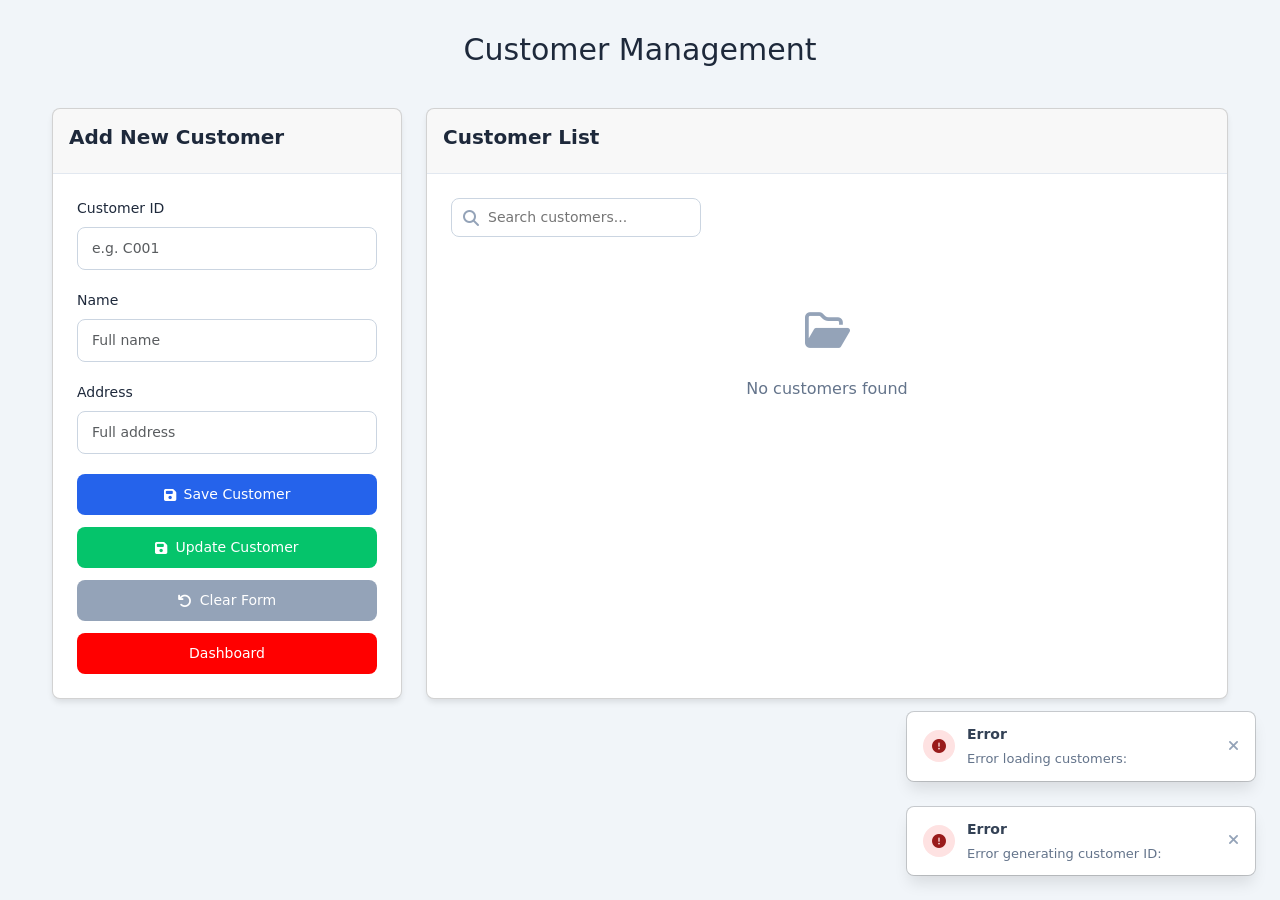
==== 14_Springboot_Frontend/target/classes/lk/ijse/customer.html @ ac52ed19 "commit" ====
<!DOCTYPE html>
<html lang="en">
<head>
    <meta charset="UTF-8">
    <meta name="viewport" content="width=device-width, initial-scale=1.0">
    <title>Customer Management</title>
    <link rel="stylesheet" href="https://cdnjs.cloudflare.com/ajax/libs/font-awesome/6.4.0/css/all.min.css">
    <link href="https://cdn.jsdelivr.net/npm/bootstrap@5.3.2/dist/css/bootstrap.min.css" rel="stylesheet">
    <link href="https://cdn.jsdelivr.net/npm/bootstrap-icons@1.11.1/font/bootstrap-icons.css" rel="stylesheet">

    <style>
        :root {
            --primary: #2563eb;
            --primary-dark: #1d4ed8;
            --danger: #ef4444;
            --success: #10b981;
            --dark: #1e293b;
            --light: #f8fafc;
            --gray: #e2e8f0;
            --text: #334155;
            --border: #cbd5e1;
            --shadow: 0 4px 6px -1px rgba(0, 0, 0, 0.1);
            --radius: 8px;
        }

        * {
            margin: 0;
            padding: 0;
            box-sizing: border-box;
        }

        body {
            font-family: 'Segoe UI', system-ui, -apple-system, sans-serif;
            background-color: #f1f5f9;
            color: var(--text);
            line-height: 1.5;
            padding: 2rem;
        }

        .container {
            max-width: 1200px;
            margin: 0 auto;
        }

        header {
            margin-bottom: 2rem;
        }

        h1 {
            color: var(--dark);
            font-size: 1.875rem;
            margin-bottom: 0.5rem;
        }

        .content-wrapper {
            display: grid;
            grid-template-columns: 350px 1fr;
            gap: 1.5rem;
        }

        @media (max-width: 992px) {
            .content-wrapper {
                grid-template-columns: 1fr;
            }
        }

        .card {
            background-color: white;
            border-radius: var(--radius);
            box-shadow: var(--shadow);
            overflow: hidden;
        }

        .card-header {
            padding: 1rem;
            border-bottom: 1px solid var(--gray);
        }

        .card-title {
            font-size: 1.25rem;
            font-weight: 600;
            color: var(--dark);
        }

        .card-body {
            padding: 1.5rem;
        }

        /* Form */
        .form-group {
            margin-bottom: 1.25rem;
        }

        label {
            display: block;
            margin-bottom: 0.5rem;
            font-weight: 500;
            color: var(--dark);
            font-size: 0.875rem;
        }

        .form-control {
            width: 100%;
            padding: 0.625rem 0.875rem;
            border: 1px solid var(--border);
            border-radius: var(--radius);
            font-size: 0.875rem;
        }

        .form-control:focus {
            outline: none;
            border-color: var(--primary);
            box-shadow: 0 0 0 3px rgba(37, 99, 235, 0.1);
        }

        .btn {
            display: inline-flex;
            align-items: center;
            justify-content: center;
            padding: 0.625rem 1rem;
            background-color: var(--primary);
            color: white;
            border: none;
            border-radius: var(--radius);
            font-weight: 500;
            font-size: 0.875rem;
            cursor: pointer;
            transition: background-color 0.2s, transform 0.1s;
        }

        .btn:hover {
            background-color: var(--primary-dark);
        }

        .btn:active {
            transform: translateY(1px);
        }

        .btn i {
            margin-right: 0.5rem;
        }

        .btn-block {
            width: 100%;
        }

        .btn-danger {
            background-color: var(--danger);
        }

        .btn-sm {
            padding: 0.375rem 0.75rem;
            font-size: 0.75rem;
        }

        .btn-icon {
            width: 2rem;
            height: 2rem;
            padding: 0;
            display: inline-flex;
            align-items: center;
            justify-content: center;
        }

        .btn-icon i {
            margin-right: 0;
        }

        /* Table */
        .table-controls {
            display: flex;
            justify-content: space-between;
            align-items: center;
            margin-bottom: 1rem;
        }

        .search-container {
            position: relative;
            width: 250px;
        }

        .search-input {
            width: 100%;
            padding: 0.5rem 1rem 0.5rem 2.25rem;
            border: 1px solid var(--border);
            border-radius: var(--radius);
            font-size: 0.875rem;
        }

        .search-icon {
            position: absolute;
            left: 0.75rem;
            top: 50%;
            transform: translateY(-50%);
            color: #94a3b8;
        }

        table {
            width: 100%;
            border-collapse: collapse;
        }

        th, td {
            text-align: left;
            padding: 0.75rem 1rem;
            border-bottom: 1px solid var(--gray);
            font-size: 0.875rem;
        }

        th {
            font-weight: 600;
            color: var(--dark);
            background-color: #f8fafc;
        }

        tr:last-child td {
            border-bottom: none;
        }

        tr:hover {
            background-color: #f8fafc;
        }

        .action-cell {
            width: 120px;
            white-space: nowrap;
        }

        .empty-table {
            padding: 3rem 1rem;
            text-align: center;
            color: #64748b;
        }

        .empty-icon {
            font-size: 2.5rem;
            color: #94a3b8;
            margin-bottom: 1rem;
        }

        /* Toast Notification */
        .toast-container {
            position: fixed;
            bottom: 1.5rem;
            right: 1.5rem;
            z-index: 1010;
        }

        .toast {
            display: flex;
            align-items: center;
            padding: 0.75rem 1rem;
            background-color: white;
            border-radius: var(--radius);
            box-shadow: 0 10px 15px -3px rgba(0, 0, 0, 0.1);
            margin-top: 0.75rem;
            transform: translateX(150%);
            transition: transform 0.3s;
            max-width: 350px;
        }

        .toast.show {
            transform: translateX(0);
        }

        .toast.success .toast-icon {
            background-color: #dcfce7;
            color: #166534;
        }

        .toast.error .toast-icon {
            background-color: #fee2e2;
            color: #991b1b;
        }

        .toast-icon {
            width: 2rem;
            height: 2rem;
            border-radius: 50%;
            display: flex;
            align-items: center;
            justify-content: center;
            margin-right: 0.75rem;
            flex-shrink: 0;
        }

        .toast-content {
            flex-grow: 1;
        }

        .toast-title {
            font-weight: 600;
            font-size: 0.875rem;
            margin-bottom: 0.25rem;
        }

        .toast-message {
            font-size: 0.8125rem;
            color: #64748b;
        }

        .toast-close {
            background: none;
            border: none;
            color: #94a3b8;
            cursor: pointer;
            padding: 0.5rem;
            margin: -0.5rem;
            flex-shrink: 0;
        }

        /* Confirmations */
        .confirm-delete {
            display: none;
            background-color: #fee2e2;
            border: 1px solid #fecaca;
            border-radius: var(--radius);
            padding: 0.75rem;
            margin-top: 0.5rem;
        }

        .confirm-delete.show {
            display: block;
        }

        .confirm-message {
            color: #991b1b;
            font-size: 0.875rem;
            margin-bottom: 0.75rem;
        }

        .confirm-actions {
            display: flex;
            gap: 0.5rem;
        }
    </style>
</head>
<body>
<!-- Navbar container -->
<div id="navbar-container"></div>

<div class="container">
    <header style="display: flex ;align-items: center; justify-content: center ; gap: 50px" >
        <h1>Customer Management</h1>
    </header>


    <div class="content-wrapper">
        <!-- Form Card -->
        <div class="card">
            <div class="card-header">
                <h2 class="card-title" id="formTitle">Add New Customer</h2>
            </div>
            <div class="card-body">
                <form id="customerForm">
                    <div class="form-group">
                        <label for="customerId">Customer ID</label>
                        <input type="text" class="form-control" id="customerId" placeholder="e.g. C001" required>
                    </div>
                    <div class="form-group">
                        <label for="customerName">Name</label>
                        <input type="text" class="form-control" id="customerName" placeholder="Full name" required>
                    </div>
                    <div class="form-group">
                        <label for="customerAddress">Address</label>
                        <input type="text" class="form-control" id="customerAddress" placeholder="Full address">
                    </div>

                    <button type="submit" class="btn btn-block" id="saveCustomerBtn">
                        <i class="fas fa-save"></i> Save Customer
                    </button>

                    <button type="submit" class="btn btn-block" id="updateCustomerBtn" style="background-color: #05c46b; margin-top: 0.75rem;">
                        <i class="fas fa-save"></i> Update Customer
                    </button>

                    <button type="button" class="btn btn-block" id="resetFormBtn" style="background-color: #94a3b8; margin-top: 0.75rem;">
                        <i class="fas fa-undo"></i> Clear Form
                    </button>
                    <button type="button" class="btn btn-block" id="dashboardBtn" style="background-color: #ff0000; margin-top: 0.75rem;">
                        <a href="dashboard.html" style="text-decoration: none; color: white;">Dashboard</a>
                    </button>

                    <div id="confirmDelete" class="confirm-delete">
                        <p class="confirm-message">Are you sure you want to delete this customer? This action cannot be undone.</p>
                        <div class="confirm-actions">
                            <button type="button" class="btn btn-sm" id="cancelDeleteBtn" style="background-color: #94a3b8;">
                                Cancel
                            </button>
                            <button type="button" class="btn btn-sm btn-danger" id="confirmDeleteBtn">
                                <i class="fas fa-trash"></i> Delete
                            </button>
                        </div>
                    </div>
                </form>
            </div>
        </div>

        <!-- Table Card -->
        <div class="card">
            <div class="card-header">
                <h2 class="card-title">Customer List</h2>
            </div>
            <div class="card-body">
                <div class="table-controls">
                    <div class="search-container">
                        <i class="fas fa-search search-icon"></i>
                        <input type="text" class="search-input" id="searchInput" placeholder="Search customers...">
                    </div>
                </div>

                <div style="overflow-x: auto;">
                    <table id="customerTable">
                        <thead>
                        <tr>
                            <th>ID</th>
                            <th>Name</th>
                            <th>Address</th>
                            <th>Actions</th>
                        </tr>
                        </thead>
                        <tbody id="customerTableBody">
                        <!-- Customer data will be loaded here -->
                        </tbody>
                    </table>

                    <div id="emptyTable" class="empty-table">
                        <div class="empty-icon">
                            <i class="far fa-folder-open"></i>
                        </div>
                        <p>No customers found</p>
                    </div>
                </div>
            </div>
        </div>
    </div>
</div>

<div class="toast-container" id="toastContainer"></div>

<script src="js/jquery-3.7.1.min.js"></script>
<!-- Before closing body tag -->
<script src="https://cdn.jsdelivr.net/npm/bootstrap@5.3.2/dist/js/bootstrap.bundle.min.js"></script>
<script>
    $(document).ready(function() {
        // Load navbar
        $("#navbar-container").load("navbar.html", function(response, status, xhr) {
            if (status == "error") {
                console.log("Error loading navbar: " + xhr.status + " " + xhr.statusText);
            } else {
                // After navbar is loaded, set active state
                $('.nav-link').removeClass('active');
                $('[data-page="customer"]').addClass('active');
            }
        });
    });
</script>
<script src="js/customer.js"></script>
</body>
</html>
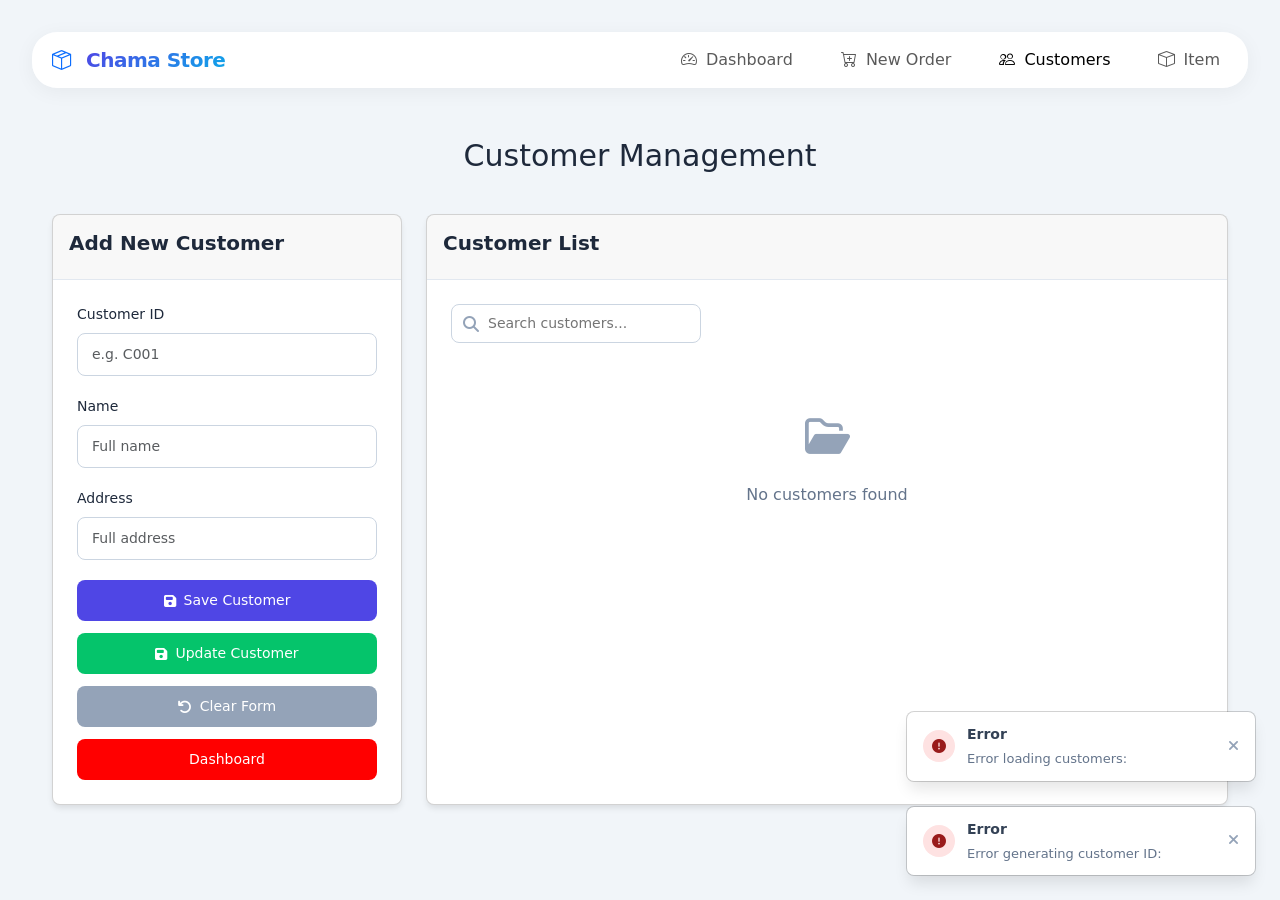
==== commit 8c89e548: "commit" ====
--- a/14_Springboot_Frontend/target/classes/lk/ijse/customer.html
+++ b/14_Springboot_Frontend/target/classes/lk/ijse/customer.html
@@ -7,337 +7,12 @@
     <link rel="stylesheet" href="https://cdnjs.cloudflare.com/ajax/libs/font-awesome/6.4.0/css/all.min.css">
     <link href="https://cdn.jsdelivr.net/npm/bootstrap@5.3.2/dist/css/bootstrap.min.css" rel="stylesheet">
     <link href="https://cdn.jsdelivr.net/npm/bootstrap-icons@1.11.1/font/bootstrap-icons.css" rel="stylesheet">
-
-    <style>
-        :root {
-            --primary: #2563eb;
-            --primary-dark: #1d4ed8;
-            --danger: #ef4444;
-            --success: #10b981;
-            --dark: #1e293b;
-            --light: #f8fafc;
-            --gray: #e2e8f0;
-            --text: #334155;
-            --border: #cbd5e1;
-            --shadow: 0 4px 6px -1px rgba(0, 0, 0, 0.1);
-            --radius: 8px;
-        }
-
-        * {
-            margin: 0;
-            padding: 0;
-            box-sizing: border-box;
-        }
-
-        body {
-            font-family: 'Segoe UI', system-ui, -apple-system, sans-serif;
-            background-color: #f1f5f9;
-            color: var(--text);
-            line-height: 1.5;
-            padding: 2rem;
-        }
-
-        .container {
-            max-width: 1200px;
-            margin: 0 auto;
-        }
-
-        header {
-            margin-bottom: 2rem;
-        }
-
-        h1 {
-            color: var(--dark);
-            font-size: 1.875rem;
-            margin-bottom: 0.5rem;
-        }
-
-        .content-wrapper {
-            display: grid;
-            grid-template-columns: 350px 1fr;
-            gap: 1.5rem;
-        }
-
-        @media (max-width: 992px) {
-            .content-wrapper {
-                grid-template-columns: 1fr;
-            }
-        }
-
-        .card {
-            background-color: white;
-            border-radius: var(--radius);
-            box-shadow: var(--shadow);
-            overflow: hidden;
-        }
-
-        .card-header {
-            padding: 1rem;
-            border-bottom: 1px solid var(--gray);
-        }
-
-        .card-title {
-            font-size: 1.25rem;
-            font-weight: 600;
-            color: var(--dark);
-        }
-
-        .card-body {
-            padding: 1.5rem;
-        }
-
-        /* Form */
-        .form-group {
-            margin-bottom: 1.25rem;
-        }
-
-        label {
-            display: block;
-            margin-bottom: 0.5rem;
-            font-weight: 500;
-            color: var(--dark);
-            font-size: 0.875rem;
-        }
-
-        .form-control {
-            width: 100%;
-            padding: 0.625rem 0.875rem;
-            border: 1px solid var(--border);
-            border-radius: var(--radius);
-            font-size: 0.875rem;
-        }
-
-        .form-control:focus {
-            outline: none;
-            border-color: var(--primary);
-            box-shadow: 0 0 0 3px rgba(37, 99, 235, 0.1);
-        }
-
-        .btn {
-            display: inline-flex;
-            align-items: center;
-            justify-content: center;
-            padding: 0.625rem 1rem;
-            background-color: var(--primary);
-            color: white;
-            border: none;
-            border-radius: var(--radius);
-            font-weight: 500;
-            font-size: 0.875rem;
-            cursor: pointer;
-            transition: background-color 0.2s, transform 0.1s;
-        }
-
-        .btn:hover {
-            background-color: var(--primary-dark);
-        }
-
-        .btn:active {
-            transform: translateY(1px);
-        }
-
-        .btn i {
-            margin-right: 0.5rem;
-        }
-
-        .btn-block {
-            width: 100%;
-        }
-
-        .btn-danger {
-            background-color: var(--danger);
-        }
-
-        .btn-sm {
-            padding: 0.375rem 0.75rem;
-            font-size: 0.75rem;
-        }
-
-        .btn-icon {
-            width: 2rem;
-            height: 2rem;
-            padding: 0;
-            display: inline-flex;
-            align-items: center;
-            justify-content: center;
-        }
-
-        .btn-icon i {
-            margin-right: 0;
-        }
-
-        /* Table */
-        .table-controls {
-            display: flex;
-            justify-content: space-between;
-            align-items: center;
-            margin-bottom: 1rem;
-        }
-
-        .search-container {
-            position: relative;
-            width: 250px;
-        }
-
-        .search-input {
-            width: 100%;
-            padding: 0.5rem 1rem 0.5rem 2.25rem;
-            border: 1px solid var(--border);
-            border-radius: var(--radius);
-            font-size: 0.875rem;
-        }
-
-        .search-icon {
-            position: absolute;
-            left: 0.75rem;
-            top: 50%;
-            transform: translateY(-50%);
-            color: #94a3b8;
-        }
-
-        table {
-            width: 100%;
-            border-collapse: collapse;
-        }
-
-        th, td {
-            text-align: left;
-            padding: 0.75rem 1rem;
-            border-bottom: 1px solid var(--gray);
-            font-size: 0.875rem;
-        }
-
-        th {
-            font-weight: 600;
-            color: var(--dark);
-            background-color: #f8fafc;
-        }
-
-        tr:last-child td {
-            border-bottom: none;
-        }
-
-        tr:hover {
-            background-color: #f8fafc;
-        }
-
-        .action-cell {
-            width: 120px;
-            white-space: nowrap;
-        }
-
-        .empty-table {
-            padding: 3rem 1rem;
-            text-align: center;
-            color: #64748b;
-        }
-
-        .empty-icon {
-            font-size: 2.5rem;
-            color: #94a3b8;
-            margin-bottom: 1rem;
-        }
-
-        /* Toast Notification */
-        .toast-container {
-            position: fixed;
-            bottom: 1.5rem;
-            right: 1.5rem;
-            z-index: 1010;
-        }
-
-        .toast {
-            display: flex;
-            align-items: center;
-            padding: 0.75rem 1rem;
-            background-color: white;
-            border-radius: var(--radius);
-            box-shadow: 0 10px 15px -3px rgba(0, 0, 0, 0.1);
-            margin-top: 0.75rem;
-            transform: translateX(150%);
-            transition: transform 0.3s;
-            max-width: 350px;
-        }
-
-        .toast.show {
-            transform: translateX(0);
-        }
-
-        .toast.success .toast-icon {
-            background-color: #dcfce7;
-            color: #166534;
-        }
-
-        .toast.error .toast-icon {
-            background-color: #fee2e2;
-            color: #991b1b;
-        }
-
-        .toast-icon {
-            width: 2rem;
-            height: 2rem;
-            border-radius: 50%;
-            display: flex;
-            align-items: center;
-            justify-content: center;
-            margin-right: 0.75rem;
-            flex-shrink: 0;
-        }
-
-        .toast-content {
-            flex-grow: 1;
-        }
-
-        .toast-title {
-            font-weight: 600;
-            font-size: 0.875rem;
-            margin-bottom: 0.25rem;
-        }
-
-        .toast-message {
-            font-size: 0.8125rem;
-            color: #64748b;
-        }
-
-        .toast-close {
-            background: none;
-            border: none;
-            color: #94a3b8;
-            cursor: pointer;
-            padding: 0.5rem;
-            margin: -0.5rem;
-            flex-shrink: 0;
-        }
-
-        /* Confirmations */
-        .confirm-delete {
-            display: none;
-            background-color: #fee2e2;
-            border: 1px solid #fecaca;
-            border-radius: var(--radius);
-            padding: 0.75rem;
-            margin-top: 0.5rem;
-        }
-
-        .confirm-delete.show {
-            display: block;
-        }
-
-        .confirm-message {
-            color: #991b1b;
-            font-size: 0.875rem;
-            margin-bottom: 0.75rem;
-        }
-
-        .confirm-actions {
-            display: flex;
-            gap: 0.5rem;
-        }
-    </style>
+    <link rel="stylesheet" href="css/customer.css">
+    <script src="componnent/components.js"></script>
 </head>
 <body>
-<!-- Navbar container -->
-<div id="navbar-container"></div>
+<!--Navigation Component-->
+<div id="nav-placeholder"></div>
 
 <div class="container">
     <header style="display: flex ;align-items: center; justify-content: center ; gap: 50px" >
--- a/14_Springboot_Frontend/target/classes/lk/ijse/css/customer.css
+++ b/14_Springboot_Frontend/target/classes/lk/ijse/css/customer.css
@@ -0,0 +1,324 @@
+:root {
+    --primary: #2563eb;
+    --primary-dark: #1d4ed8;
+    --danger: #ef4444;
+    --success: #10b981;
+    --dark: #1e293b;
+    --light: #f8fafc;
+    --gray: #e2e8f0;
+    --text: #334155;
+    --border: #cbd5e1;
+    --shadow: 0 4px 6px -1px rgba(0, 0, 0, 0.1);
+    --radius: 8px;
+}
+
+* {
+    margin: 0;
+    padding: 0;
+    box-sizing: border-box;
+}
+
+body {
+    font-family: 'Segoe UI', system-ui, -apple-system, sans-serif;
+    background-color: #f1f5f9;
+    color: var(--text);
+    line-height: 1.5;
+    padding: 2rem;
+}
+
+.container {
+    max-width: 1200px;
+    margin: 0 auto;
+}
+
+header {
+    margin-bottom: 2rem;
+}
+
+h1 {
+    color: var(--dark);
+    font-size: 1.875rem;
+    margin-bottom: 0.5rem;
+}
+
+.content-wrapper {
+    display: grid;
+    grid-template-columns: 350px 1fr;
+    gap: 1.5rem;
+}
+
+@media (max-width: 992px) {
+    .content-wrapper {
+        grid-template-columns: 1fr;
+    }
+}
+
+.card {
+    background-color: white;
+    border-radius: var(--radius);
+    box-shadow: var(--shadow);
+    overflow: hidden;
+}
+
+.card-header {
+    padding: 1rem;
+    border-bottom: 1px solid var(--gray);
+}
+
+.card-title {
+    font-size: 1.25rem;
+    font-weight: 600;
+    color: var(--dark);
+}
+
+.card-body {
+    padding: 1.5rem;
+}
+
+/* Form */
+.form-group {
+    margin-bottom: 1.25rem;
+}
+
+label {
+    display: block;
+    margin-bottom: 0.5rem;
+    font-weight: 500;
+    color: var(--dark);
+    font-size: 0.875rem;
+}
+
+.form-control {
+    width: 100%;
+    padding: 0.625rem 0.875rem;
+    border: 1px solid var(--border);
+    border-radius: var(--radius);
+    font-size: 0.875rem;
+}
+
+.form-control:focus {
+    outline: none;
+    border-color: var(--primary);
+    box-shadow: 0 0 0 3px rgba(37, 99, 235, 0.1);
+}
+
+.btn {
+    display: inline-flex;
+    align-items: center;
+    justify-content: center;
+    padding: 0.625rem 1rem;
+    background-color: var(--primary);
+    color: white;
+    border: none;
+    border-radius: var(--radius);
+    font-weight: 500;
+    font-size: 0.875rem;
+    cursor: pointer;
+    transition: background-color 0.2s, transform 0.1s;
+}
+
+.btn:hover {
+    background-color: var(--primary-dark);
+}
+
+.btn:active {
+    transform: translateY(1px);
+}
+
+.btn i {
+    margin-right: 0.5rem;
+}
+
+.btn-block {
+    width: 100%;
+}
+
+.btn-danger {
+    background-color: var(--danger);
+}
+
+.btn-sm {
+    padding: 0.375rem 0.75rem;
+    font-size: 0.75rem;
+}
+
+.btn-icon {
+    width: 2rem;
+    height: 2rem;
+    padding: 0;
+    display: inline-flex;
+    align-items: center;
+    justify-content: center;
+}
+
+.btn-icon i {
+    margin-right: 0;
+}
+
+/* Table */
+.table-controls {
+    display: flex;
+    justify-content: space-between;
+    align-items: center;
+    margin-bottom: 1rem;
+}
+
+.search-container {
+    position: relative;
+    width: 250px;
+}
+
+.search-input {
+    width: 100%;
+    padding: 0.5rem 1rem 0.5rem 2.25rem;
+    border: 1px solid var(--border);
+    border-radius: var(--radius);
+    font-size: 0.875rem;
+}
+
+.search-icon {
+    position: absolute;
+    left: 0.75rem;
+    top: 50%;
+    transform: translateY(-50%);
+    color: #94a3b8;
+}
+
+table {
+    width: 100%;
+    border-collapse: collapse;
+}
+
+th, td {
+    text-align: left;
+    padding: 0.75rem 1rem;
+    border-bottom: 1px solid var(--gray);
+    font-size: 0.875rem;
+}
+
+th {
+    font-weight: 600;
+    color: var(--dark);
+    background-color: #f8fafc;
+}
+
+tr:last-child td {
+    border-bottom: none;
+}
+
+tr:hover {
+    background-color: #f8fafc;
+}
+
+.action-cell {
+    width: 120px;
+    white-space: nowrap;
+}
+
+.empty-table {
+    padding: 3rem 1rem;
+    text-align: center;
+    color: #64748b;
+}
+
+.empty-icon {
+    font-size: 2.5rem;
+    color: #94a3b8;
+    margin-bottom: 1rem;
+}
+
+/* Toast Notification */
+.toast-container {
+    position: fixed;
+    bottom: 1.5rem;
+    right: 1.5rem;
+    z-index: 1010;
+}
+
+.toast {
+    display: flex;
+    align-items: center;
+    padding: 0.75rem 1rem;
+    background-color: white;
+    border-radius: var(--radius);
+    box-shadow: 0 10px 15px -3px rgba(0, 0, 0, 0.1);
+    margin-top: 0.75rem;
+    transform: translateX(150%);
+    transition: transform 0.3s;
+    max-width: 350px;
+}
+
+.toast.show {
+    transform: translateX(0);
+}
+
+.toast.success .toast-icon {
+    background-color: #dcfce7;
+    color: #166534;
+}
+
+.toast.error .toast-icon {
+    background-color: #fee2e2;
+    color: #991b1b;
+}
+
+.toast-icon {
+    width: 2rem;
+    height: 2rem;
+    border-radius: 50%;
+    display: flex;
+    align-items: center;
+    justify-content: center;
+    margin-right: 0.75rem;
+    flex-shrink: 0;
+}
+
+.toast-content {
+    flex-grow: 1;
+}
+
+.toast-title {
+    font-weight: 600;
+    font-size: 0.875rem;
+    margin-bottom: 0.25rem;
+}
+
+.toast-message {
+    font-size: 0.8125rem;
+    color: #64748b;
+}
+
+.toast-close {
+    background: none;
+    border: none;
+    color: #94a3b8;
+    cursor: pointer;
+    padding: 0.5rem;
+    margin: -0.5rem;
+    flex-shrink: 0;
+}
+
+/* Confirmations */
+.confirm-delete {
+    display: none;
+    background-color: #fee2e2;
+    border: 1px solid #fecaca;
+    border-radius: var(--radius);
+    padding: 0.75rem;
+    margin-top: 0.5rem;
+}
+
+.confirm-delete.show {
+    display: block;
+}
+
+.confirm-message {
+    color: #991b1b;
+    font-size: 0.875rem;
+    margin-bottom: 0.75rem;
+}
+
+.confirm-actions {
+    display: flex;
+    gap: 0.5rem;
+}
